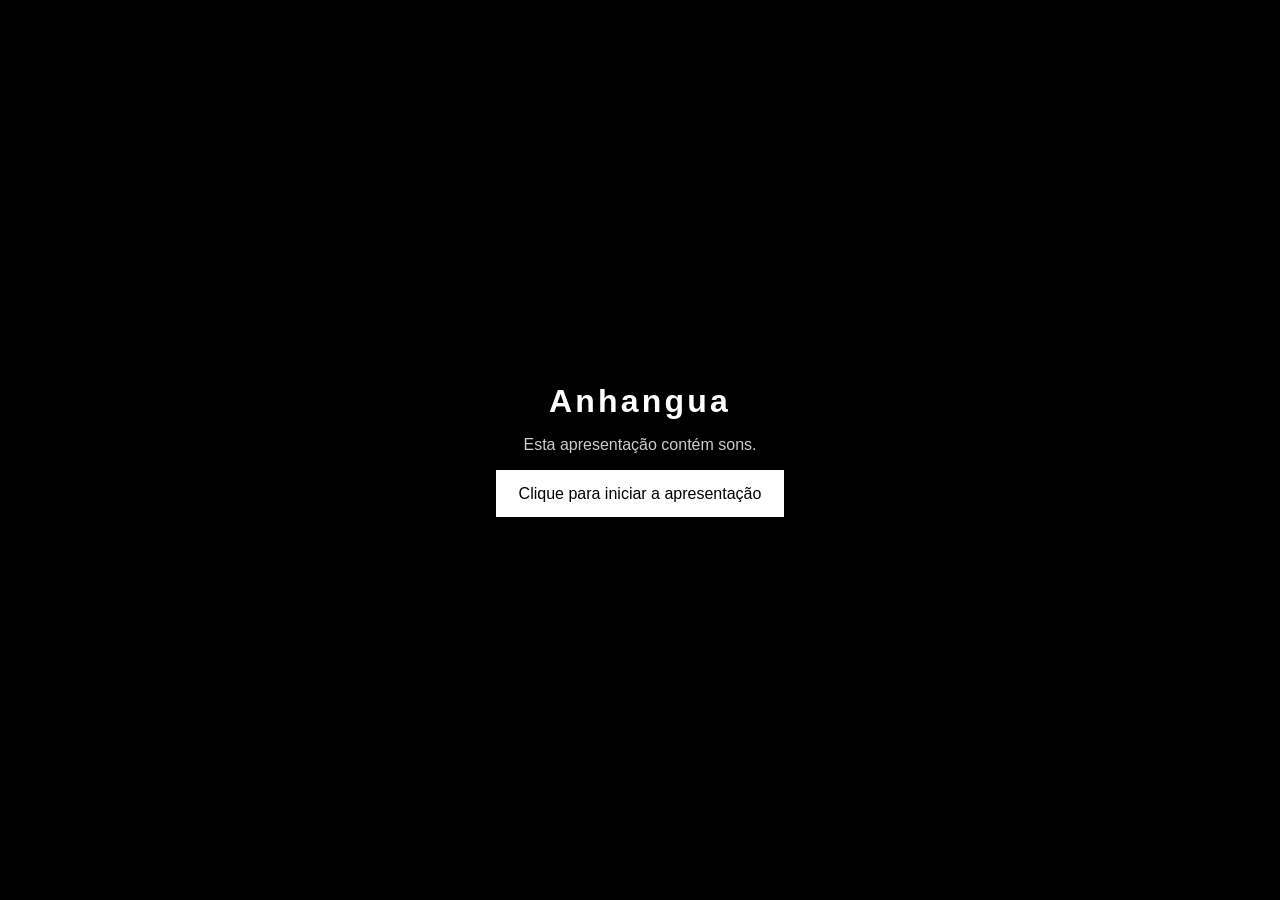
==== index.html @ 5ced8baa "altera o formato das imagens" ====
<!doctype html>
<html lang="pt-br">
    <head>
        <meta charset="UTF-8" />
        <meta name="viewport" content="width=device-width, initial-scale=1.0" />
        <title>Anhangua</title>
        <link rel="stylesheet" href="https://fonts.googleapis.com/css2?family=Material+Symbols+Outlined:opsz,wght,FILL,GRAD@24,400,0,0&icon_names=menu" />
        <link rel="stylesheet" href="Projeto/style.css" />
    </head>
    <body>
        <div id="overlay-inicio">
            <div class="overlay-conteudo">
                <h1>Anhangua</h1>
                <p>Esta apresentação contém sons.</p>
                <button id="btn-iniciar">Clique para iniciar a apresentação</button>
            </div>
        </div>

        <div class="cena" id="cena1">
            <img src="Projeto/img/Versões finais/Cena 1/cena1_incompleta.png" alt="">
            <!-- items -->
            <img src="Projeto/img/Versões finais/Cena 1/bolsa.png" alt="">
            <img src="Projeto/img/Versões finais/Cena 1/gasolina.png" alt="">
            <img src="Projeto/img/Versões finais/Cena 1/mapa.png" alt="">
            <img src="Projeto/img/Versões finais/Cena 1/cena1_completa.png" alt="">
        </div>

        <div class="cena unlocked" id="cena2">
            <img src="Projeto/img/Versões finais/Cena 2/cena2_sem_bixo.png" alt="">
            <img src="Projeto/img/Versões finais/Cena 2/cena2_sem_bixo.png" alt="">
        </div>

        <div class="cena unlocked" id="cena3">
            <img scr="Projeto/img/Versões finais/Cena 3/cena3_sem_bixo.png" alt="">
            <img scr="Projeto/img/Versões finais/Cena 3/cena3_com_bixo.png" alt="">
        </div>

        <button id="botao-menu">
            <span class="material-symbols-outlined">
                    menu
            </span>
        </button>
        <button id="botao-prototipos" class="buttonLocked">ver protótipos</button>

        <script src="Projeto/script.js"></script>
    </body>
</html>
---- Projeto/style.css ----
* {
    margin: 0;
    padding: 0;
    box-sizing: border-box;
}

body {
    display: flex;
    flex-direction: column;
    justify-content: center;
    align-items: center;
    background-color: black;
    padding: 3rem 1rem;
}

img {
    display: block;
}

img.comic {
    margin: auto;
    max-width: 690px;
    width: 100%;
    height: auto;
}

.ocultDay,
.unlocked,
.buttonLocked,
.chocalho {
    display: none;
}

.cena {
    position: relative;
    width: fit-content;
    max-width: 100%;
    aspect-ratio: 685 / 4096;
}

.patrao{
    display: block;
}

.elemento {
    position: absolute;
}

.tropeco {
    width: 33%;
    top: 52%;
    left: 15.5%;
}

.bordaColetavel {
    filter: drop-shadow(0px 0px 10px rgba(255, 255, 255, 0.6))
}

#botao-menu {
    position: fixed;
    width: 40px;
    height: 40px;
    right: 0.5%;
    top: 0.5%;
    background-color: rgba(0, 0, 0, 0.5);
    border: none;
    cursor: pointer;
    color: #fff;
    transition: .2s;
}

#botao-menu:hover,
#botao-prototipos:hover {
    background-color: #fff;
    color: #000;
}

#botao-prototipos {
    position: fixed;
    width: 100px;
    height: 40px;
    right: 0.5%;
    top: 45px;
    background-color: rgba(0, 0, 0, 0.5);
    border: none;
    cursor: pointer;
    color: #fff;
    transition: .2s;
}

#Gas {
    aspect-ratio: 1 / 1;
    width: 40%;
    height: auto;
    left: 57.3%;
    top: 67.65%;
}

#Lanterna {
    aspect-ratio: 1 / 1;
    width: 22.5%;
    height: auto;
    left: 12%;
    top: 68%;
}

#Mapa {
    aspect-ratio: 1 / 1;
    width: 17.5%;
    height: auto;
    left: 28%;
    top: 70.75%;
}

#maquinaAgricola {
    transition: width 1s ease-in-out;
}

#overlay-inicio {
    position: fixed;
    inset: 0;
    z-index: 1000;
    background-color: #000;
    display: flex;
    align-items: center;
    justify-content: center;
    padding: 2rem;
}

#overlay-inicio.oculto {
    display: none;
}

.overlay-conteudo {
    text-align: center;
    color: #fff;
    font-family: sans-serif;
    max-width: 420px;
    display: flex;
    flex-direction: column;
    gap: 1rem;
    align-items: center;
}

.overlay-conteudo h1 {
    font-size: 2rem;
    letter-spacing: 0.1em;
}

.overlay-conteudo p {
    opacity: 0.8;
}

#btn-iniciar {
    padding: 0.9rem 1.4rem;
    font-size: 1rem;
    background: #fff;
    color: #000;
    border: none;
    cursor: pointer;
    transition: 0.2s;
}

#btn-iniciar:hover {
    opacity: 0.85;
}

body.travado-inicio {
    overflow: hidden;
}
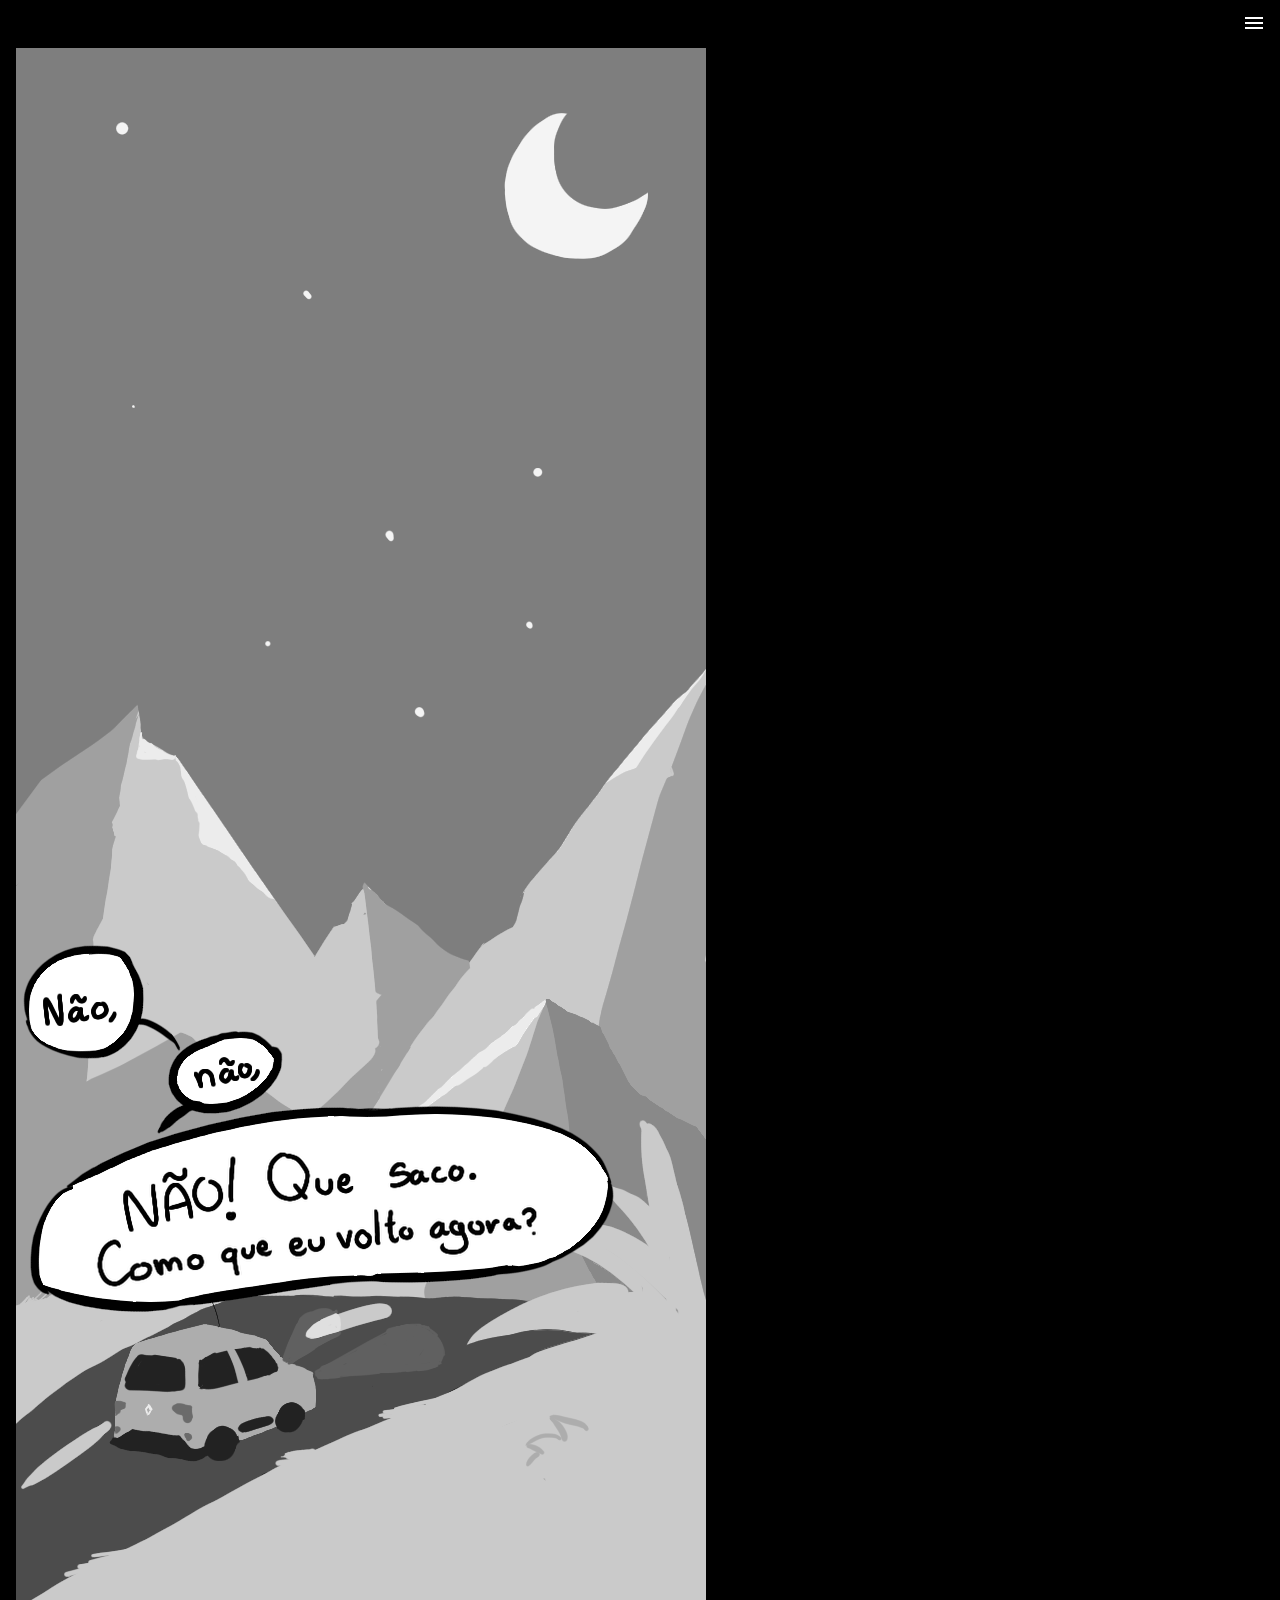
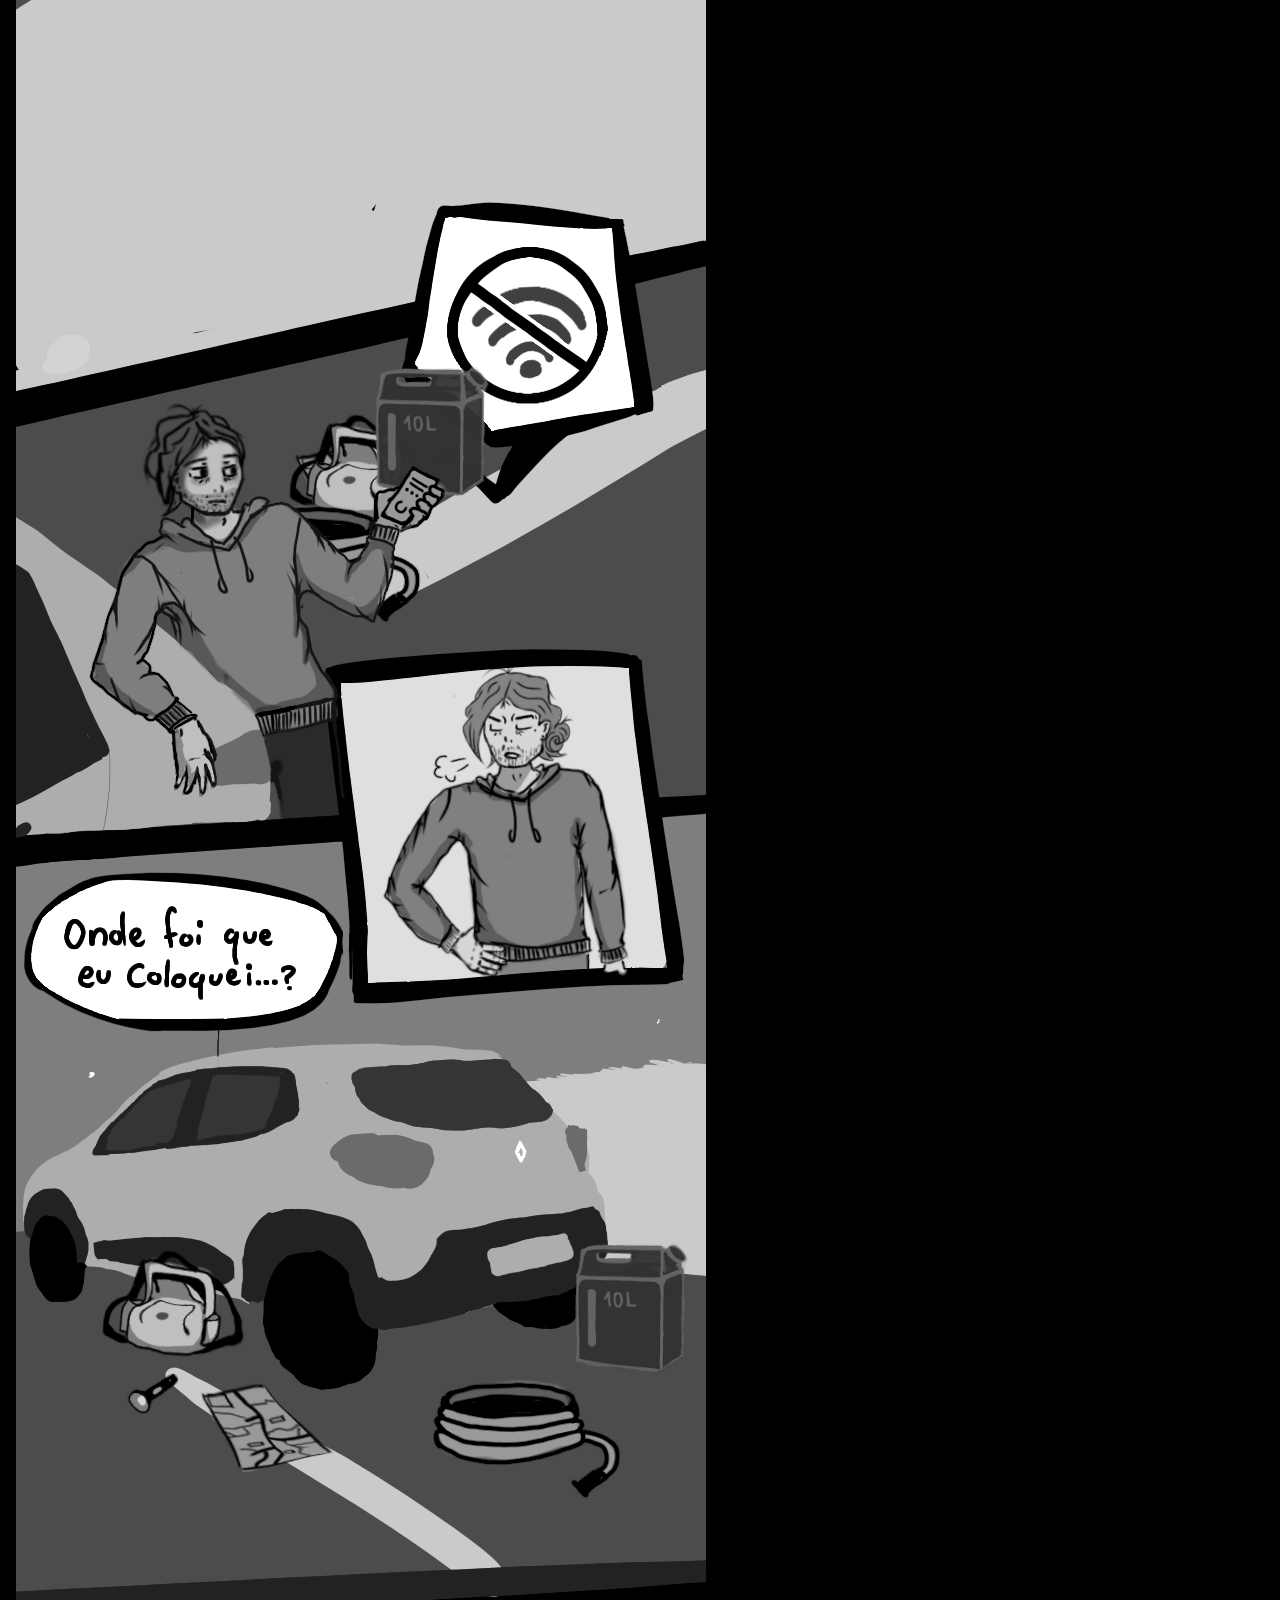
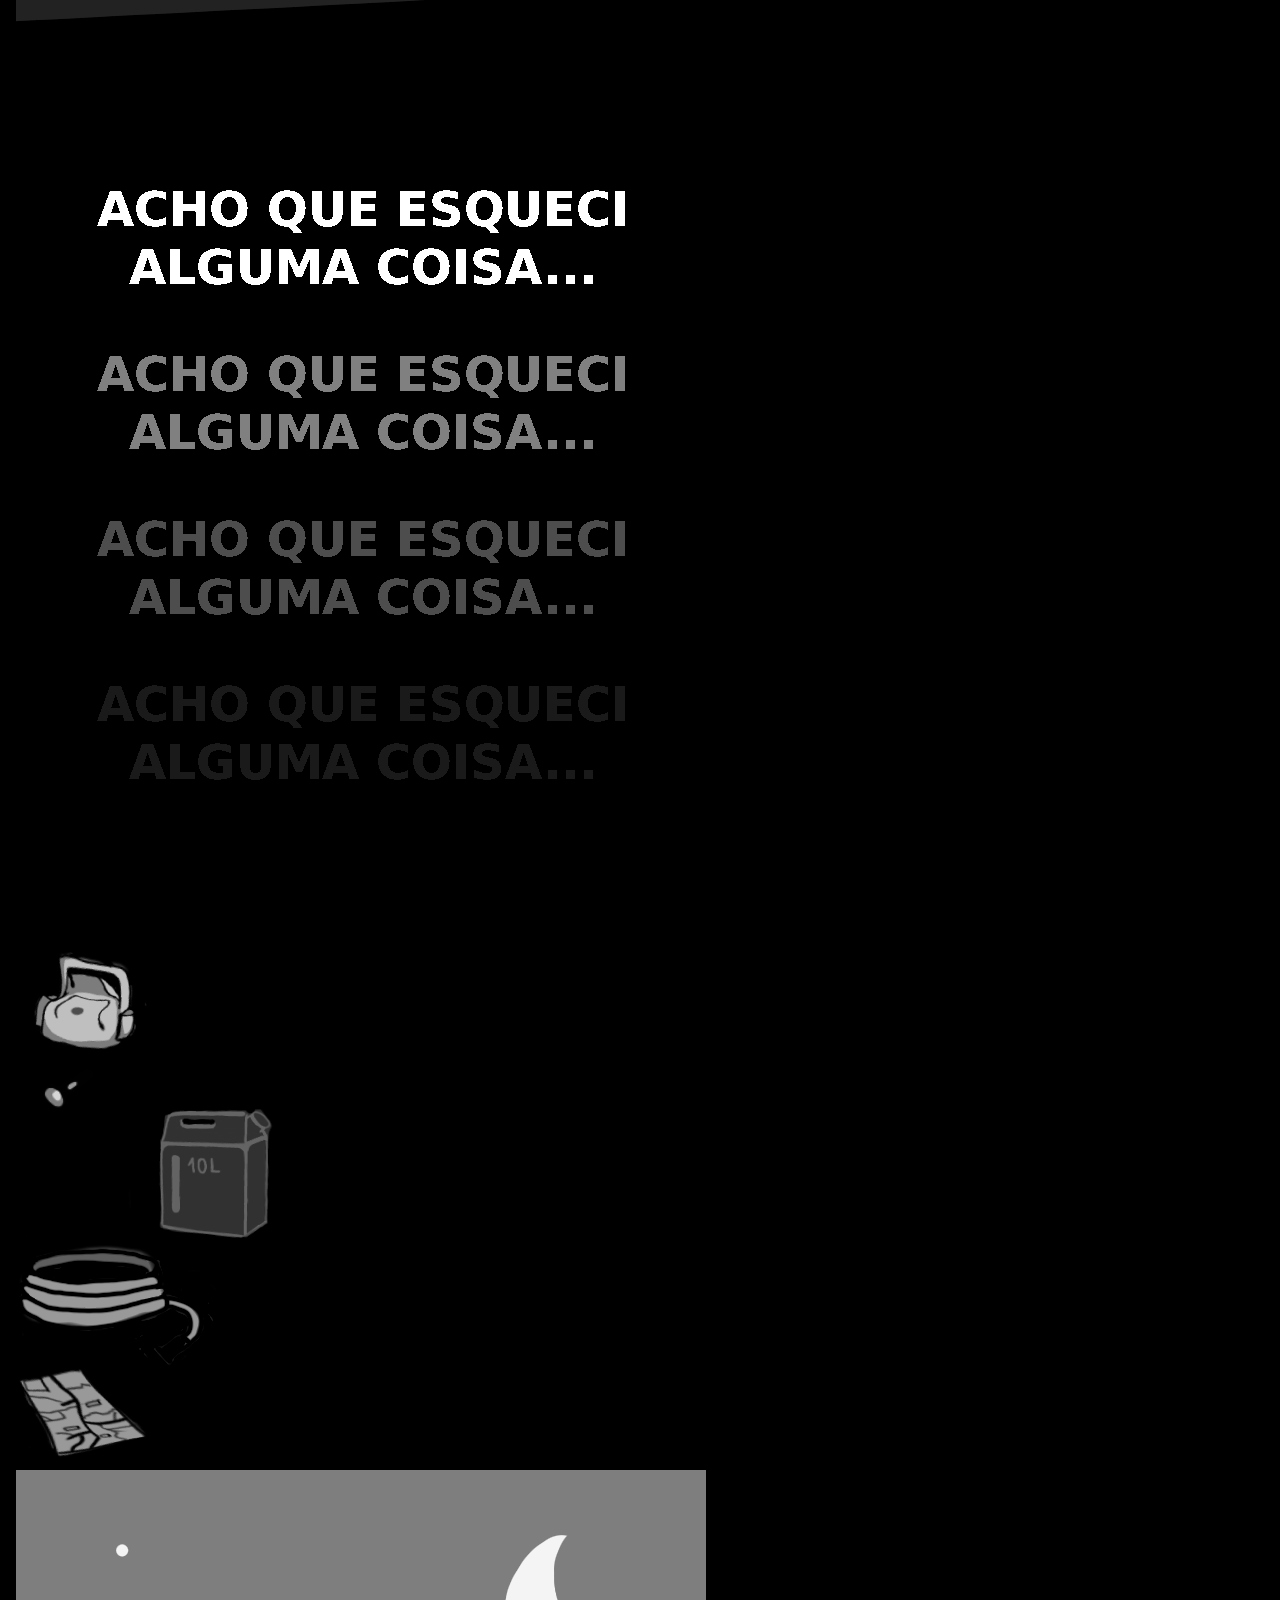
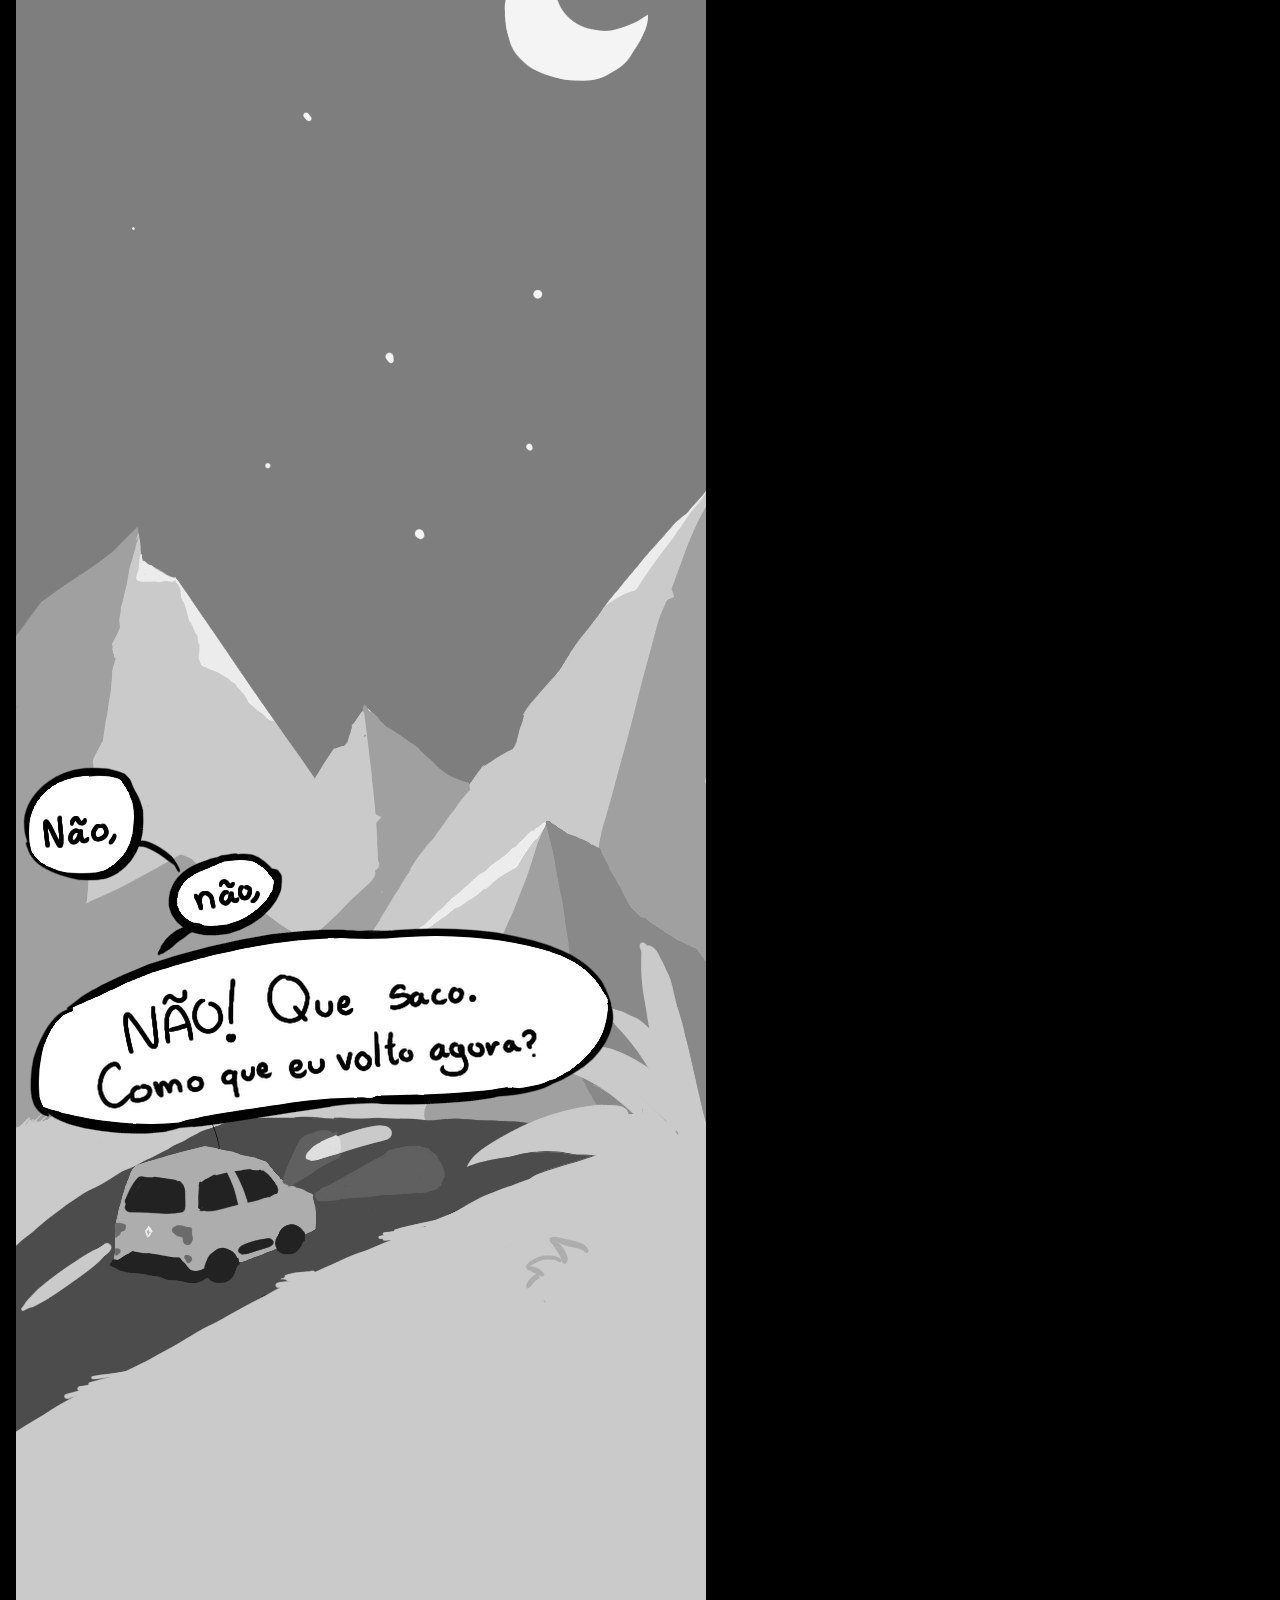
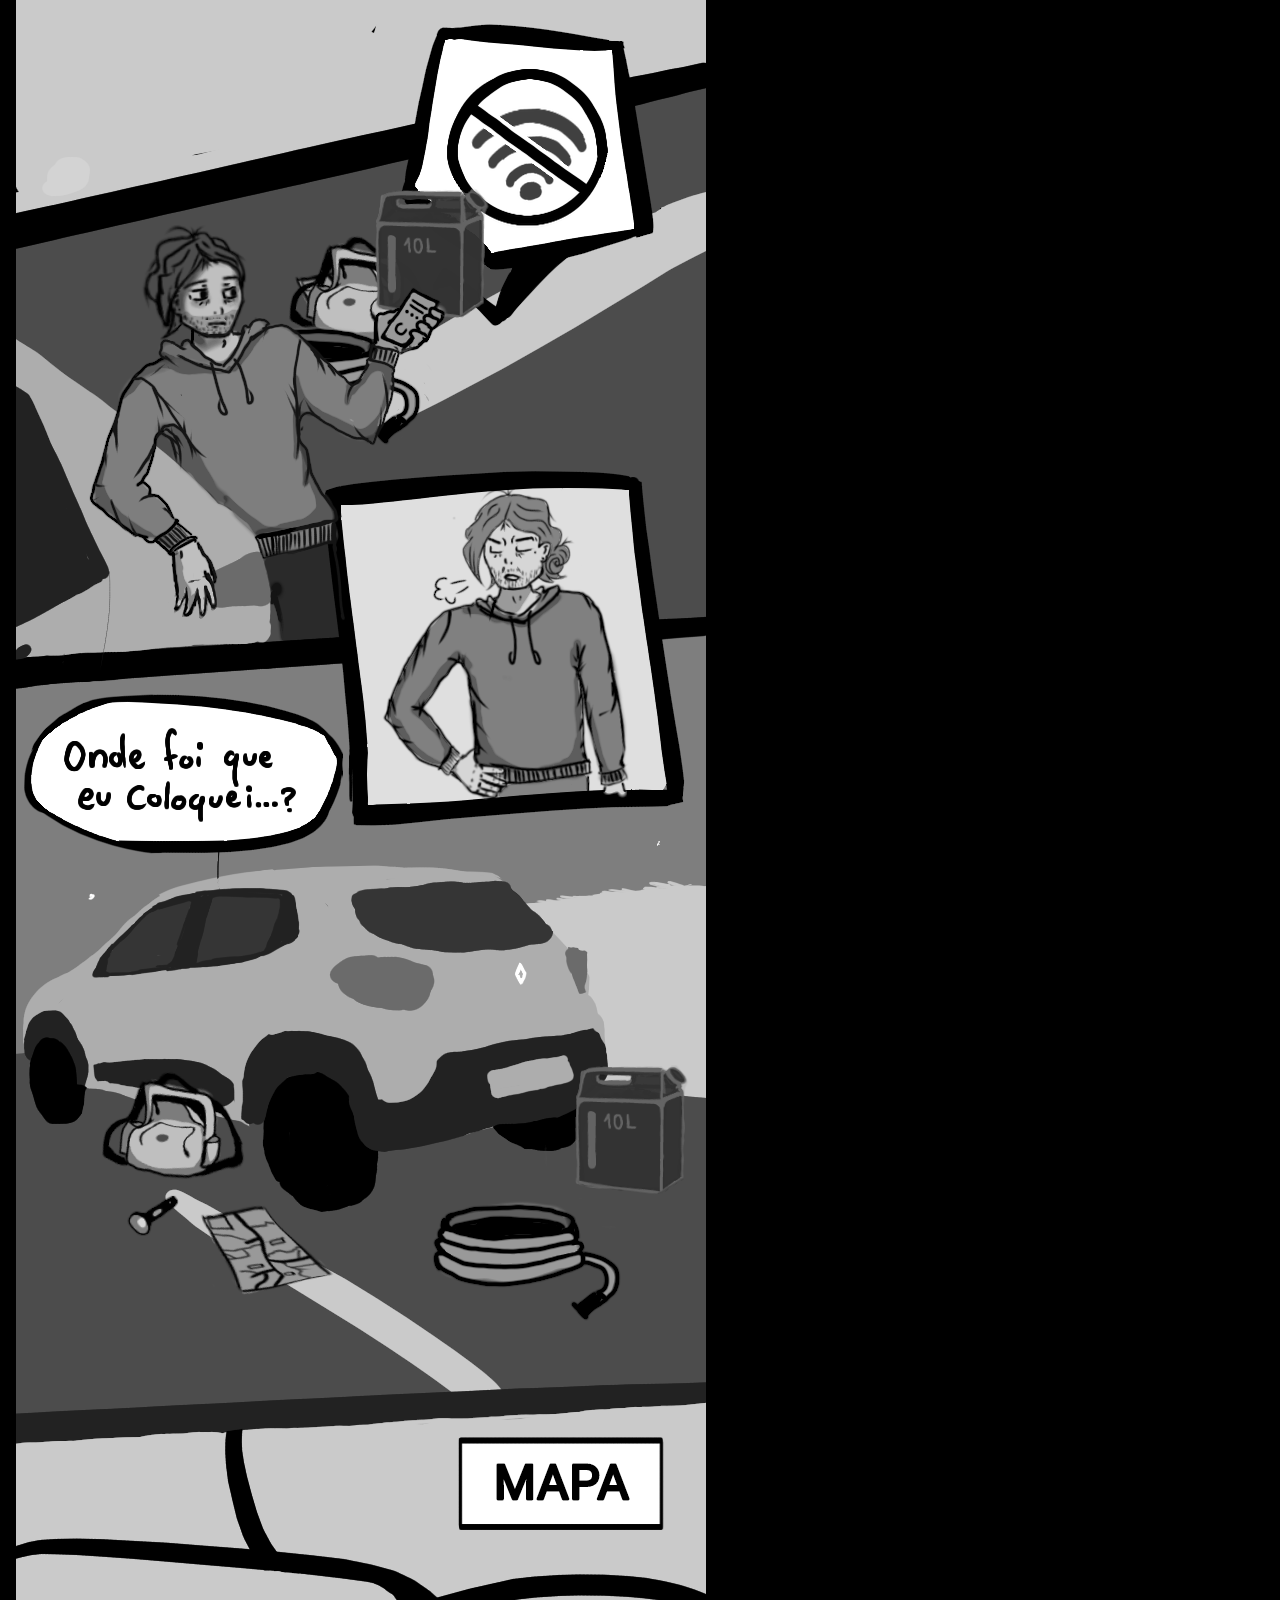
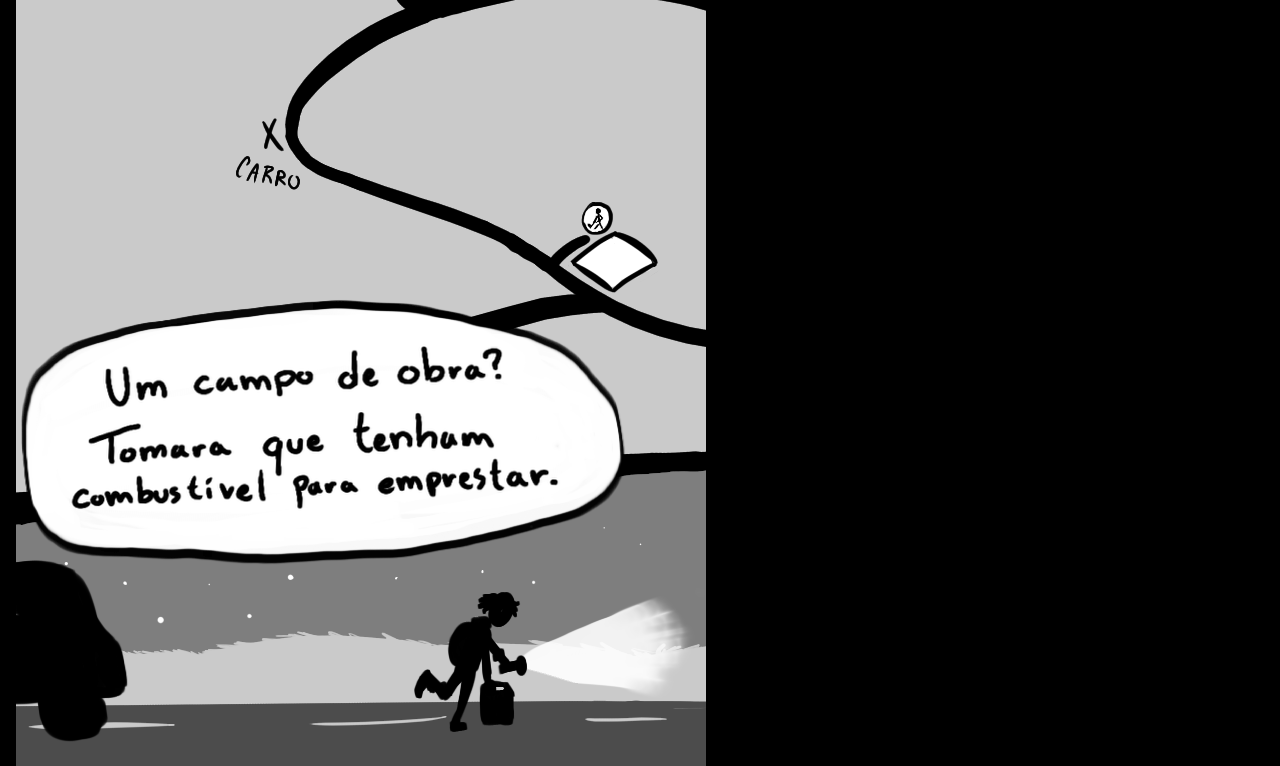
==== commit 3039a933: "esqueci de commitar isso aqui kkkk" ====
--- a/index.html
+++ b/index.html
@@ -17,22 +17,22 @@
         </div>
 
         <div class="cena" id="cena1">
-            <img src="Projeto/img/Versões finais/Cena 1/cena1_incompleta.png" alt="">
+            <img src="Projeto/img/Cena1/cena1_incompleta.png" alt="">
             <!-- items -->
-            <img src="Projeto/img/Versões finais/Cena 1/bolsa.png" alt="">
-            <img src="Projeto/img/Versões finais/Cena 1/gasolina.png" alt="">
-            <img src="Projeto/img/Versões finais/Cena 1/mapa.png" alt="">
-            <img src="Projeto/img/Versões finais/Cena 1/cena1_completa.png" alt="">
+            <img src="Projeto/img/Cena1/bolsa.png" alt="">
+            <img src="Projeto/img/Cena1/gasolina.png" alt="">
+            <img src="Projeto/img/Cena1/mapa.png" alt="">
+            <img src="Projeto/img/Cena1/cena1_completa.png" alt="">
         </div>
 
         <div class="cena unlocked" id="cena2">
-            <img src="Projeto/img/Versões finais/Cena 2/cena2_sem_bixo.png" alt="">
-            <img src="Projeto/img/Versões finais/Cena 2/cena2_sem_bixo.png" alt="">
+            <img src="Projeto/img/Cena2/cena2_sem_bixo.png" alt="">
+            <img src="Projeto/img/Cena2/cena2_sem_bixo.png" alt="">
         </div>
 
         <div class="cena unlocked" id="cena3">
-            <img scr="Projeto/img/Versões finais/Cena 3/cena3_sem_bixo.png" alt="">
-            <img scr="Projeto/img/Versões finais/Cena 3/cena3_com_bixo.png" alt="">
+            <img scr="Projeto/img/Cena3/temp_cena3_sem_sangue.png" alt="">
+            <img scr="Projeto/img/Cena3/temp_cena3_com_sangue.png" alt="">
         </div>
 
         <button id="botao-menu">
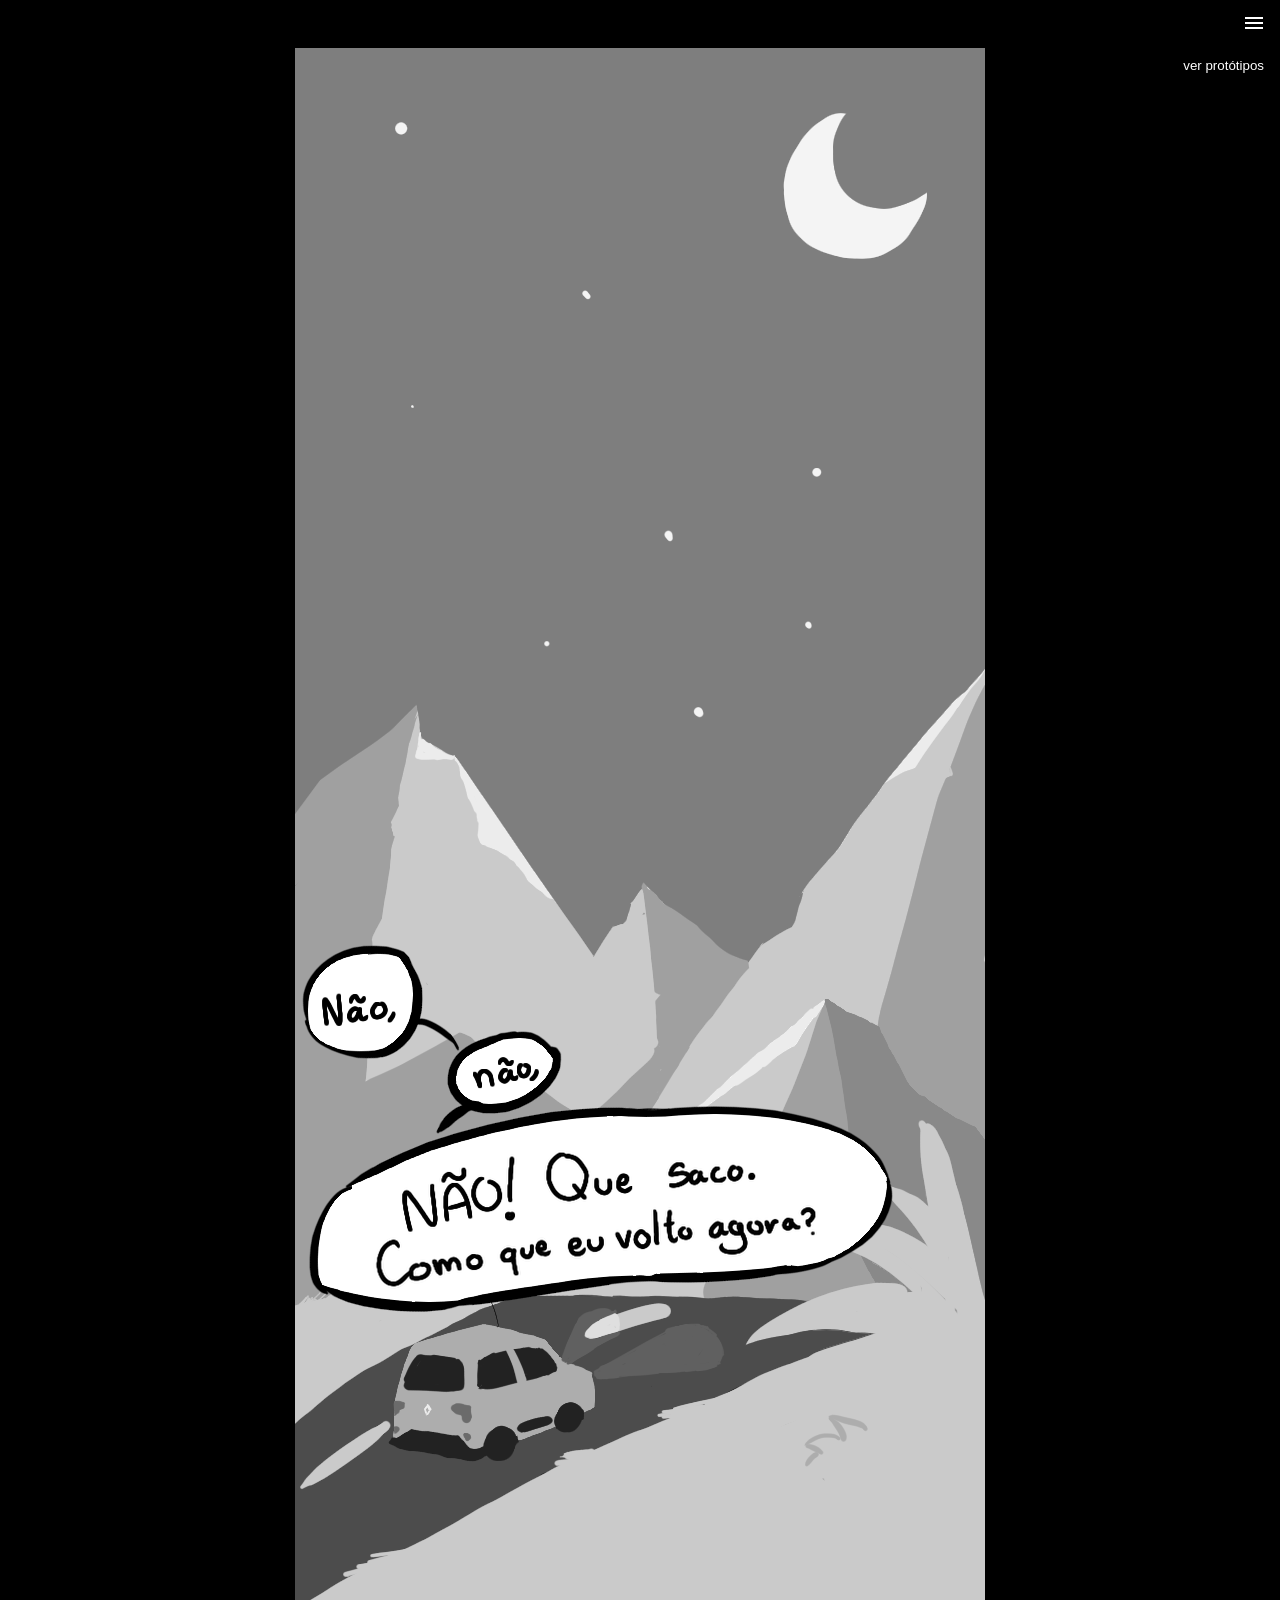
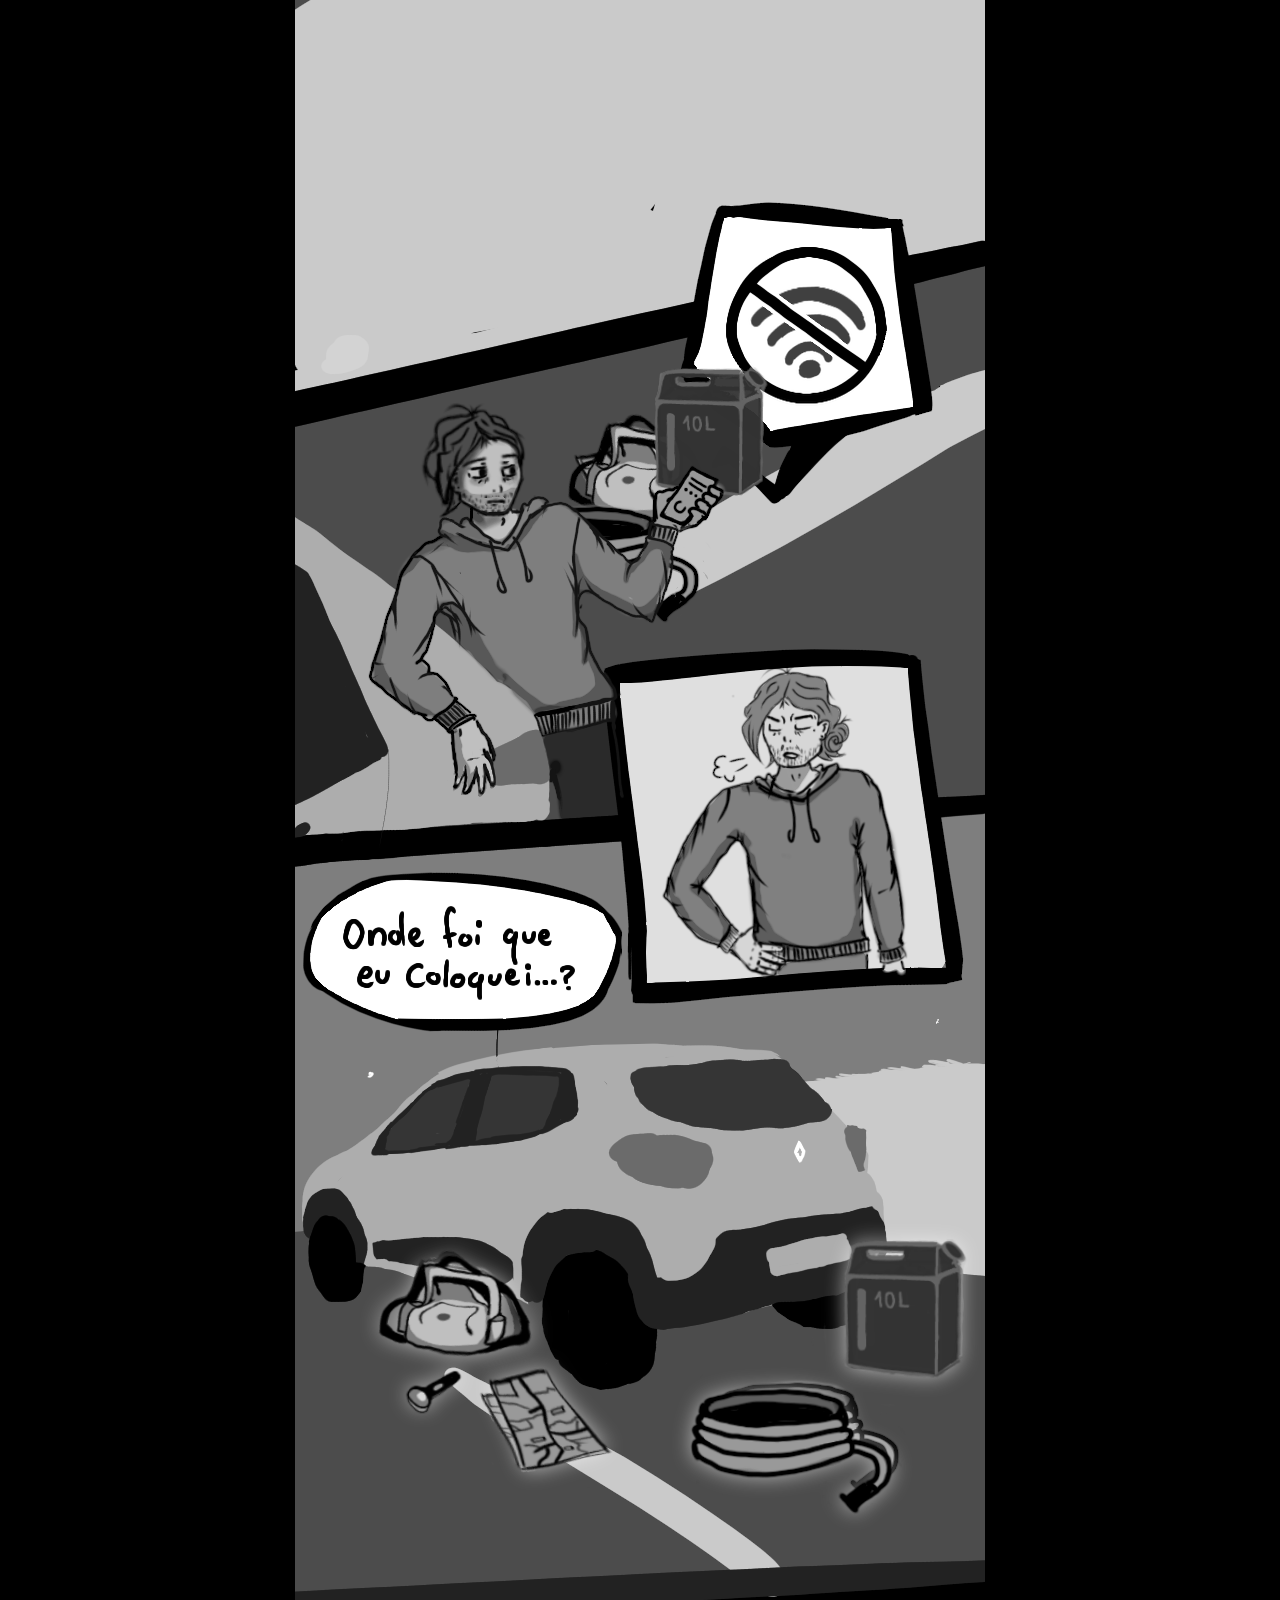
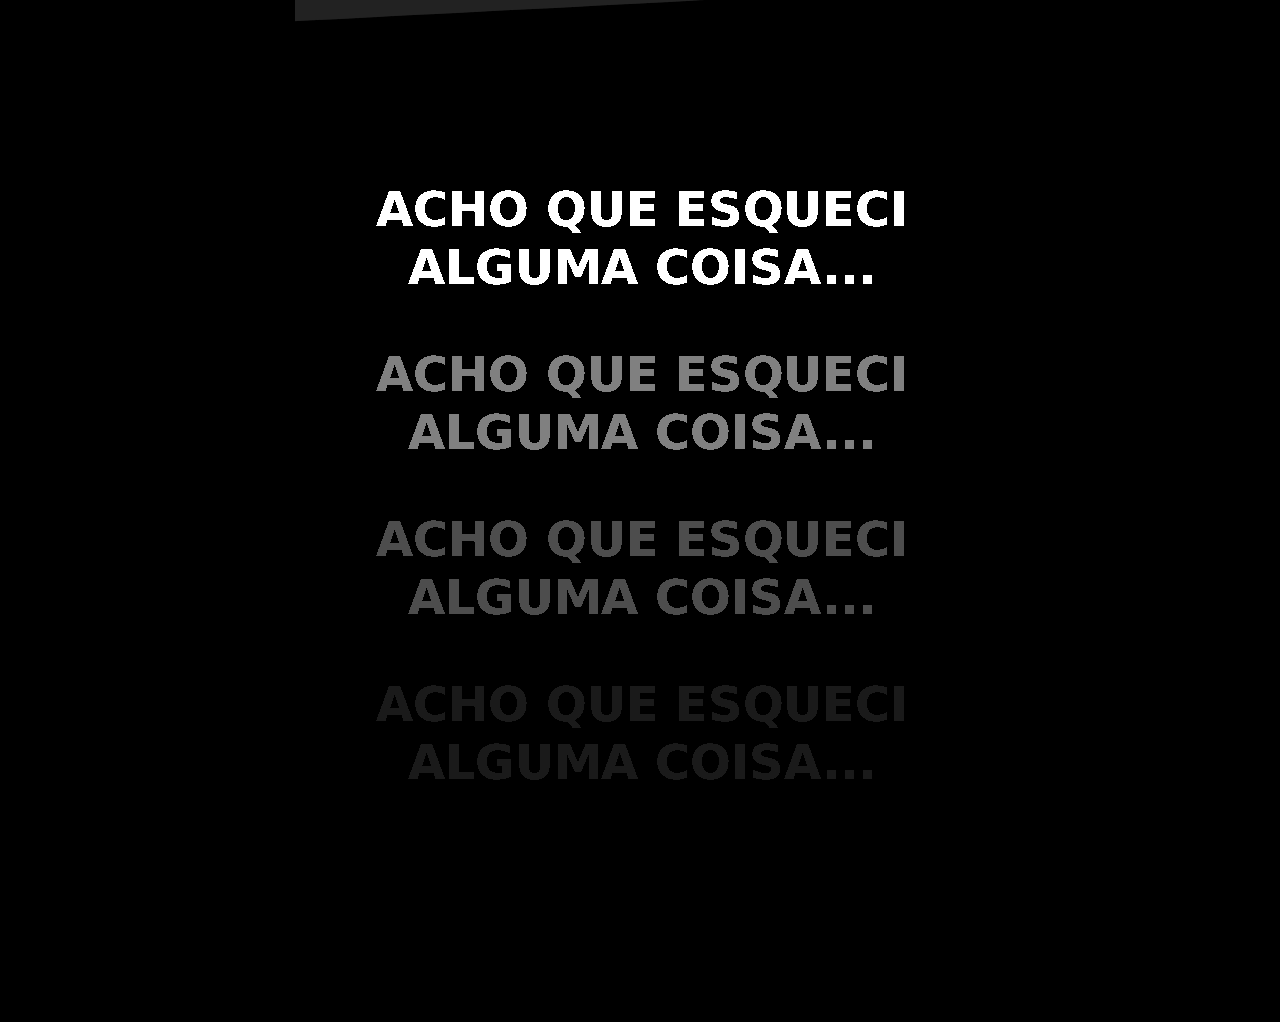
==== commit a648637a: "ajustesGerais *Ajustes para fazer com que o código funcione após a padronização do Emanuel  *Comentá" ====
--- a/index.html
+++ b/index.html
@@ -17,22 +17,22 @@
         </div>
 
         <div class="cena" id="cena1">
-            <img src="Projeto/img/Cena1/cena1_incompleta.png" alt="">
+            <img class="fundo bloqueado" src="Projeto/img/Cena1/cena1_incompleta.png" alt="">
             <!-- items -->
-            <img src="Projeto/img/Cena1/bolsa.png" alt="">
-            <img src="Projeto/img/Cena1/gasolina.png" alt="">
-            <img src="Projeto/img/Cena1/mapa.png" alt="">
-            <img src="Projeto/img/Cena1/cena1_completa.png" alt="">
+            <img class="elemento coletavel" src="Projeto/img/Cena1/bolsa.png" id="Lanterna"  alt="">
+            <img class="elemento coletavel" src="Projeto/img/Cena1/gasolina.png" id="Gas" alt="">
+            <img class="elemento coletavel" src="Projeto/img/Cena1/mapa.png" id="Mapa" alt="">
+            <img class="fundo desbloqueado" src="Projeto/img/Cena1/cena1_completa.png" alt="">
         </div>
 
-        <div class="cena unlocked" id="cena2">
-            <img src="Projeto/img/Cena2/cena2_sem_bixo.png" alt="">
-            <img src="Projeto/img/Cena2/cena2_sem_bixo.png" alt="">
+        <div class="cena" id="cena2">
+            <img class="fundo padrao" src="Projeto/img/Cena2/cena2_sem_bixo.png" alt="">
+            <img class="fundo terror" src="Projeto/img/Cena2/cena2_com_bixo.png" alt="">
         </div>
 
-        <div class="cena unlocked" id="cena3">
-            <img scr="Projeto/img/Cena3/temp_cena3_sem_sangue.png" alt="">
-            <img scr="Projeto/img/Cena3/temp_cena3_com_sangue.png" alt="">
+        <div class="cena" id="cena3">
+            <img class="fundo padrao" src="Projeto/img/Cena3/temp_cena3_sem_sangue.png" alt="">
+            <img class="fundo terror" src="Projeto/img/Cena3/temp_cena3_com_sangue.png" alt="">
         </div>
 
         <button id="botao-menu">
--- a/Projeto/style.css
+++ b/Projeto/style.css
@@ -13,24 +13,6 @@
     padding: 3rem 1rem;
 }
 
-img {
-    display: block;
-}
-
-img.comic {
-    margin: auto;
-    max-width: 690px;
-    width: 100%;
-    height: auto;
-}
-
-.ocultDay,
-.unlocked,
-.buttonLocked,
-.chocalho {
-    display: none;
-}
-
 .cena {
     position: relative;
     width: fit-content;
@@ -38,18 +20,25 @@
     aspect-ratio: 685 / 4096;
 }
 
-.patrao{
+img {
     display: block;
+}
+
+img.fundo {
+    margin: auto;
+    max-width: 690px;
+    width: 100%;
+    height: auto;
 }
 
 .elemento {
     position: absolute;
 }
 
-.tropeco {
-    width: 33%;
-    top: 52%;
-    left: 15.5%;
+.terror,
+.padrao,
+.desbloqueado {
+    display: none;
 }
 
 .bordaColetavel {
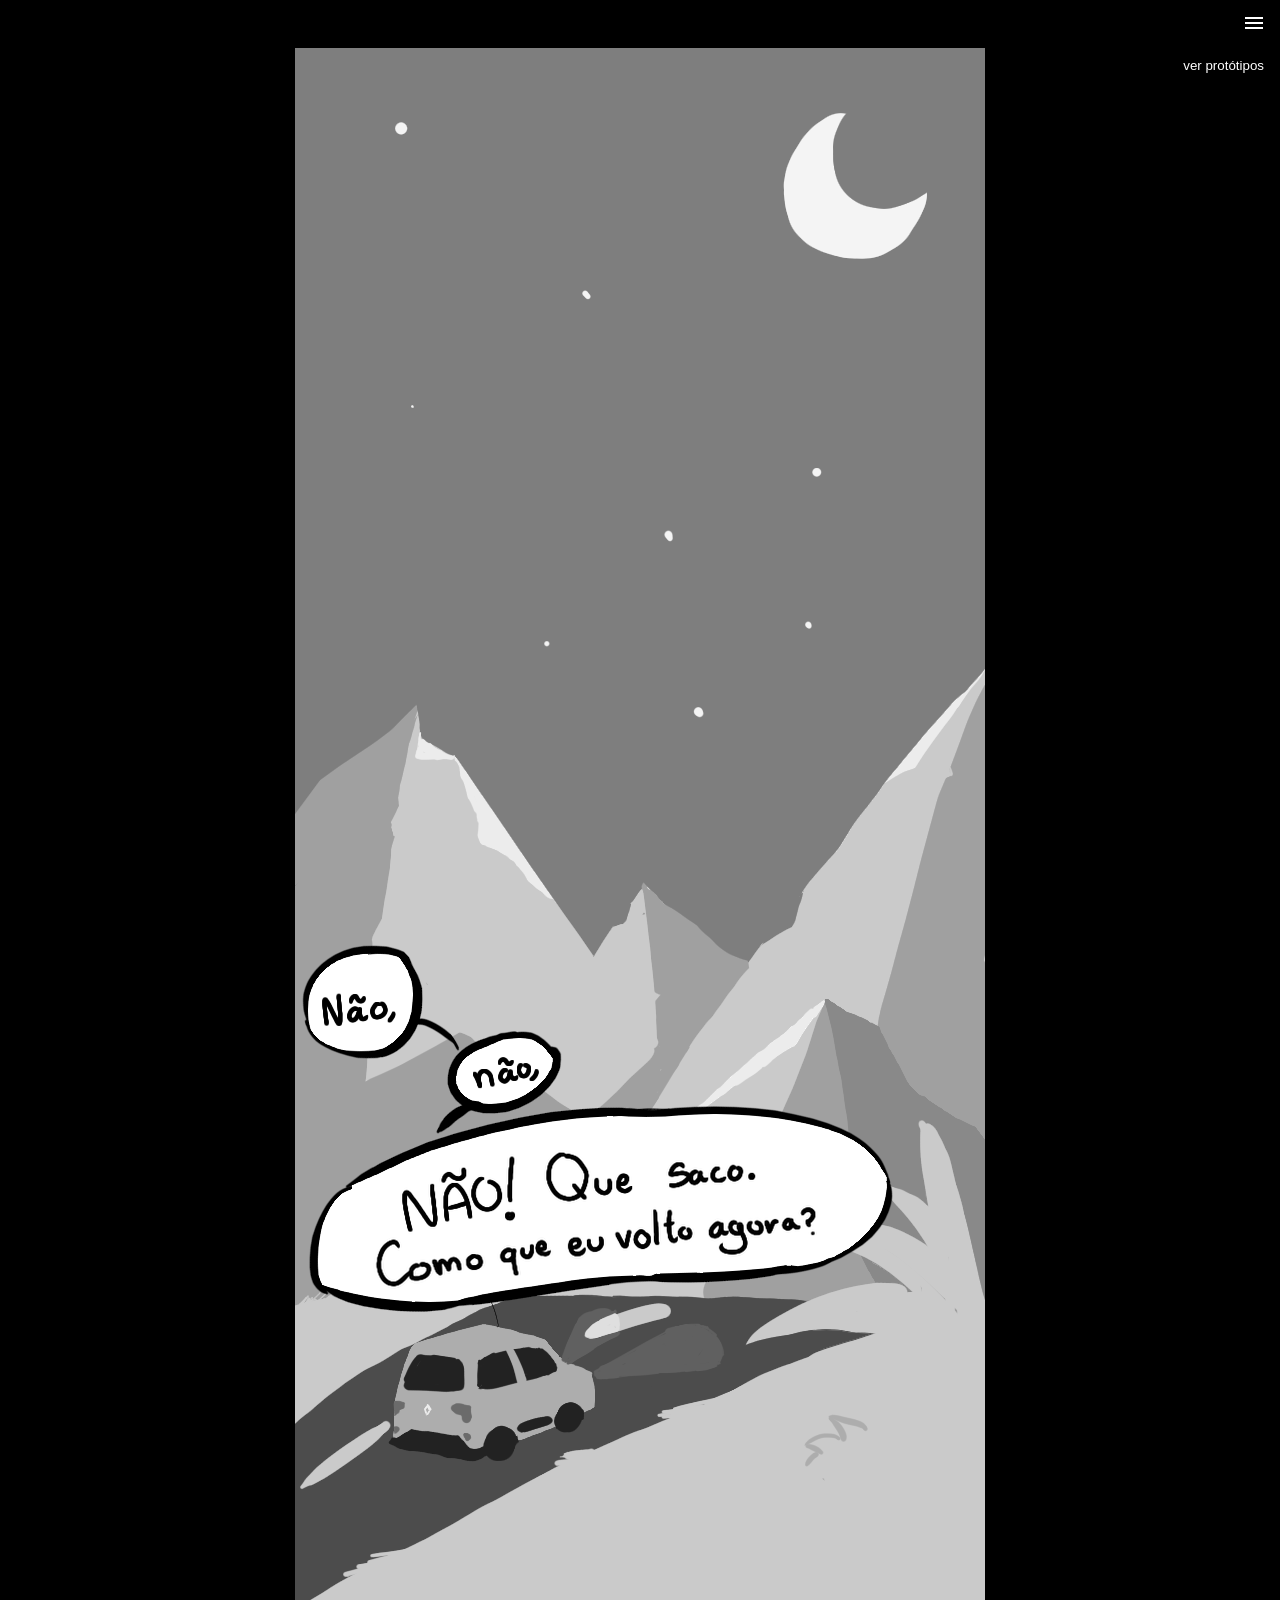
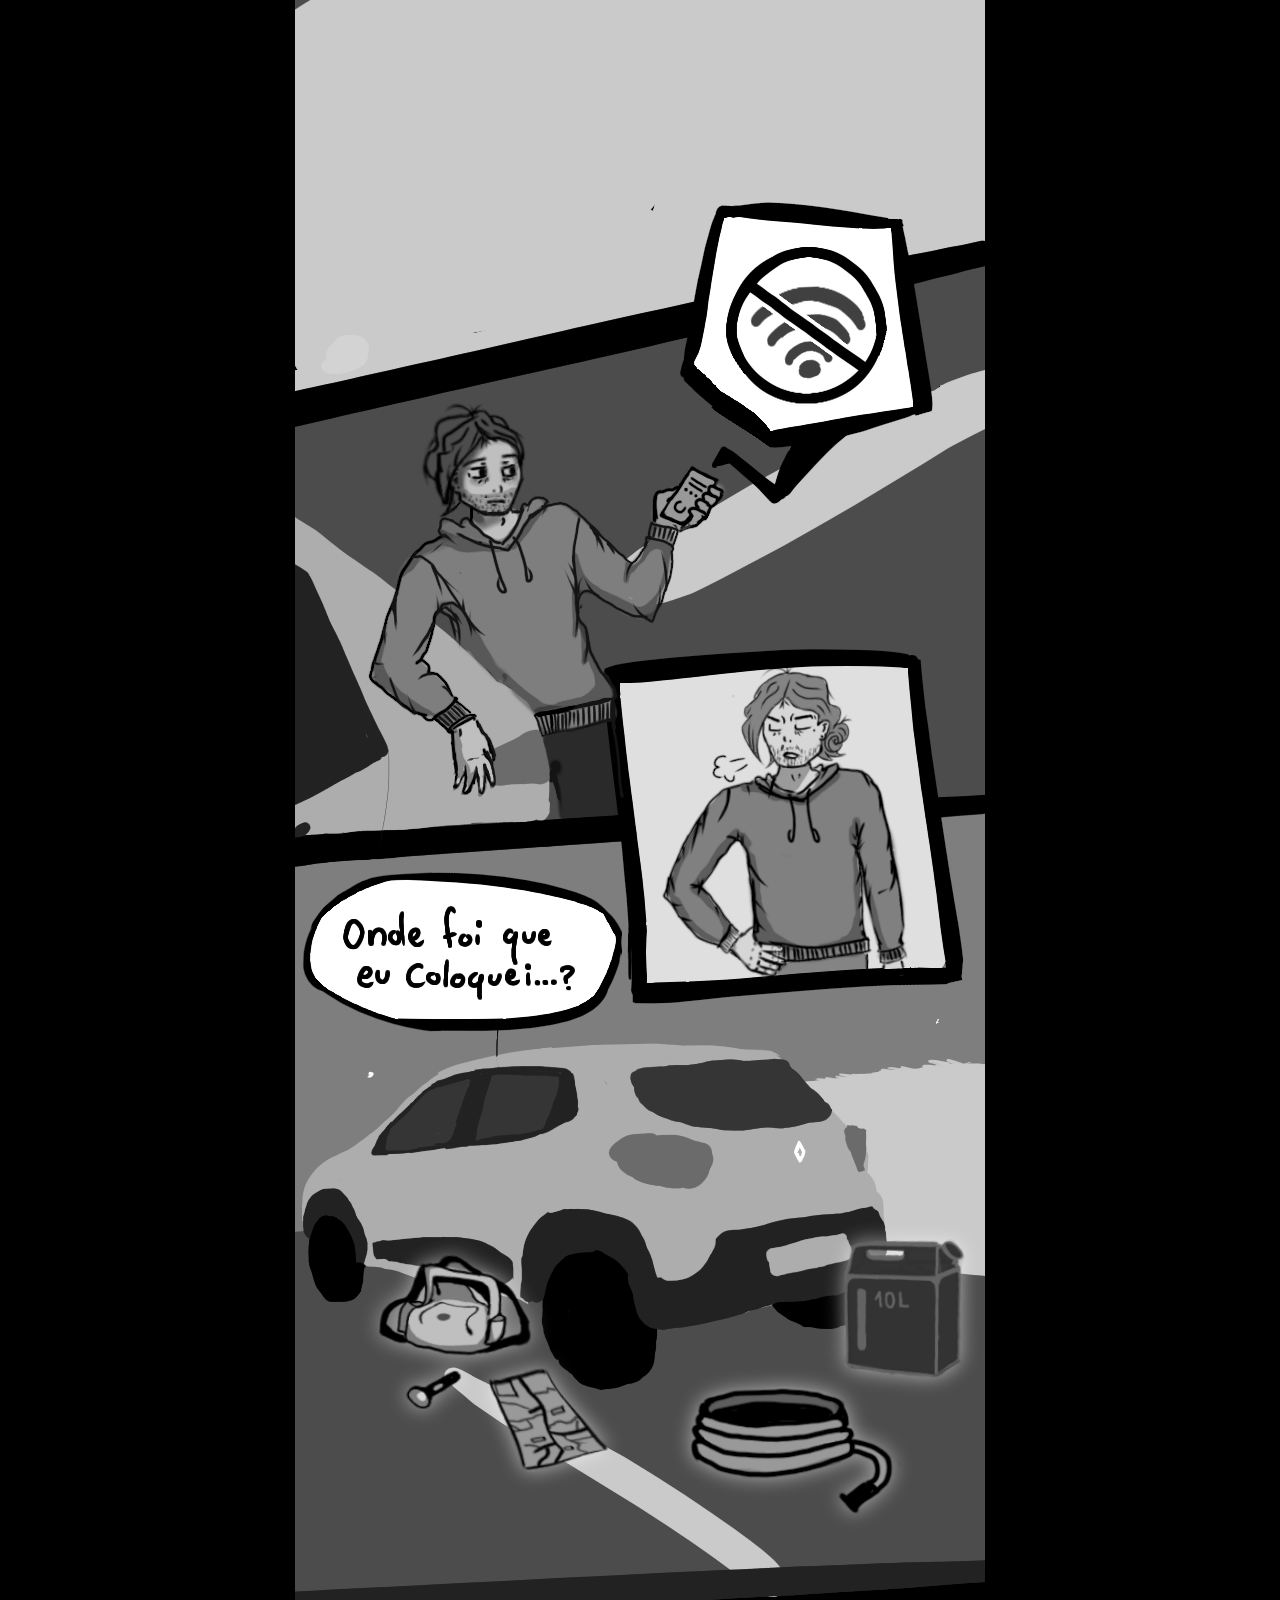
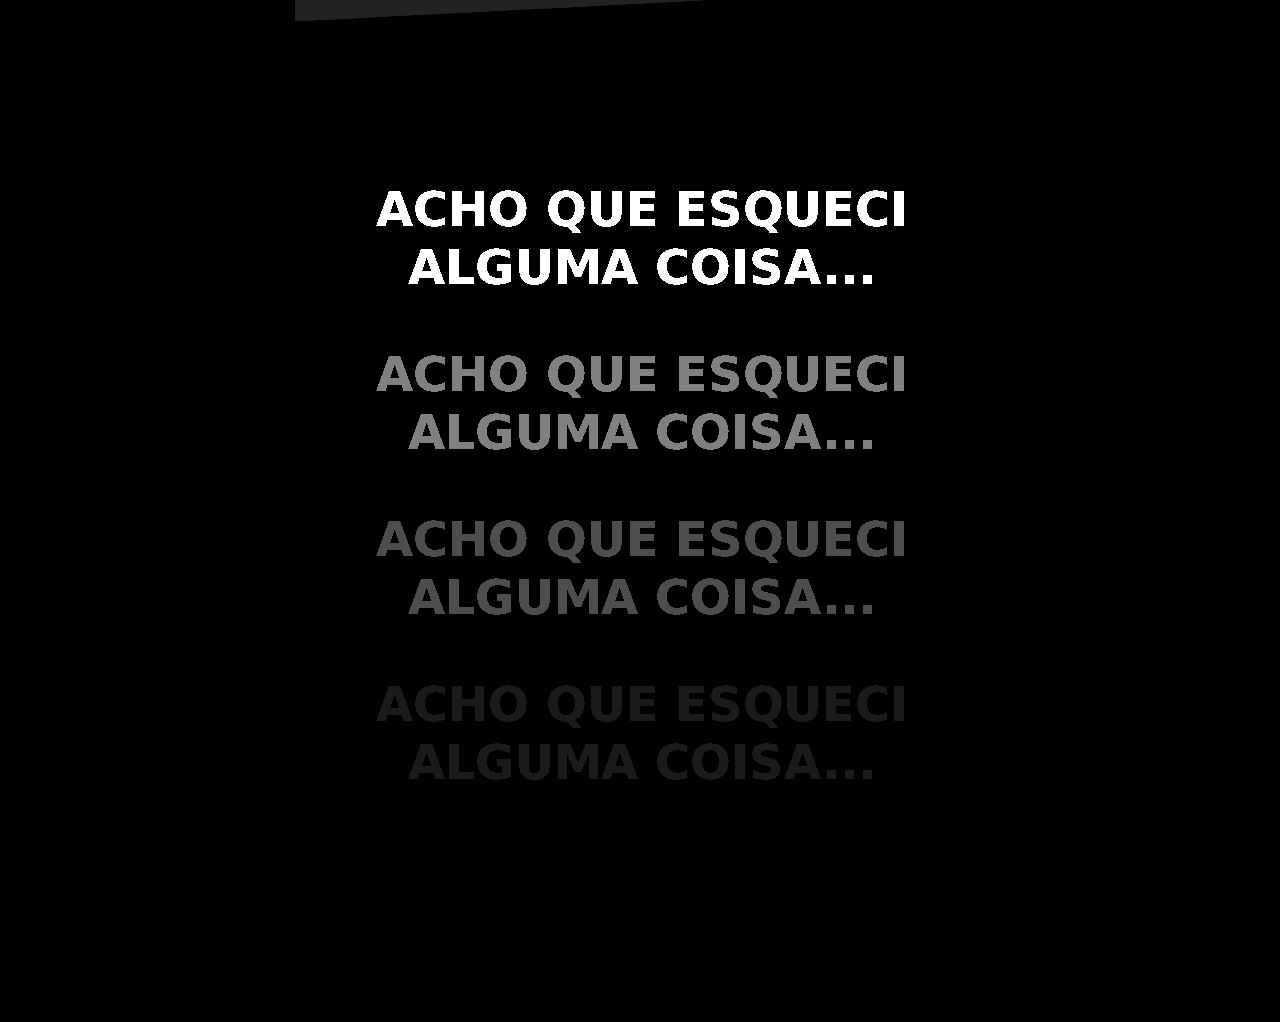
==== commit a4824ae6: "adiciona quadros animados" ====
--- a/index.html
+++ b/index.html
@@ -32,6 +32,9 @@
 
         <div class="cena" id="cena3">
             <img class="fundo padrao" src="Projeto/img/Cena3/temp_cena3_sem_sangue.png" alt="">
+            <img class="padrao" src="Projeto/img/Cena3/tropeco.png" alt="" id="tropeco">
+            <img class="padrao" src="Projeto/img/Cena3/chocalha.png" alt="" id="chocalha">
+            <img class="padrao" src="Projeto/img/Cena3/batida.png" alt="" id="batida">
             <img class="fundo terror" src="Projeto/img/Cena3/temp_cena3_com_sangue.png" alt="">
         </div>
 
--- a/Projeto/style.css
+++ b/Projeto/style.css
@@ -79,30 +79,97 @@
 
 #Gas {
     aspect-ratio: 1 / 1;
+    height: auto;
     width: 40%;
-    height: auto;
     left: 57.3%;
     top: 67.65%;
 }
 
 #Lanterna {
     aspect-ratio: 1 / 1;
+    height: auto;
     width: 22.5%;
-    height: auto;
     left: 12%;
     top: 68%;
 }
 
 #Mapa {
     aspect-ratio: 1 / 1;
+    height: auto;
     width: 17.5%;
-    height: auto;
     left: 28%;
     top: 70.75%;
 }
 
-#maquinaAgricola {
-    transition: width 1s ease-in-out;
+#tropeco {
+    position: absolute;
+    aspect-ratio: 1 / 1;
+    height: auto;
+    left: 17.5%;
+    top: 53.5%;
+    transform-origin: bottom center;
+    transform: rotate(1deg);
+    z-index: 2;
+}
+
+@keyframes tropeco {
+    0% {
+        transform: rotate(-4deg);
+    }
+    30% {
+        transform: rotate(1deg);
+    }
+    60% {
+        transform: rotate(-4deg);
+    }
+    100%{
+        transform: rotate(1deg);
+    }
+}
+
+#chocalha {
+    position: absolute;
+    aspect-ratio: 1 / 1.2;
+    height: auto;
+    left: 56.5%;
+    top: 54.0%;
+    transform: rotate(0deg);
+    z-index: 3;
+}
+
+@keyframes chocalhar {
+    0% {
+        transform: rotate(0deg);
+    }
+    50% {
+        transform: rotate(2deg);
+    }
+    100% {
+        transform: rotate(0deg);
+    }
+}
+
+#batida {
+    position: absolute;
+    aspect-ratio: 2 / 1;
+    height: auto;
+    height: auto;
+    left: 11.5%;
+    top: 60.7%;
+    transform: scale(1);
+    z-index: 1;
+}
+
+@keyframes batida {
+    0% {
+        transform: scale(1);
+    }
+    50% {
+        transform: scale(1.04);
+    }
+    100% {
+        transform: scale(1);
+    }
 }
 
 #overlay-inicio {
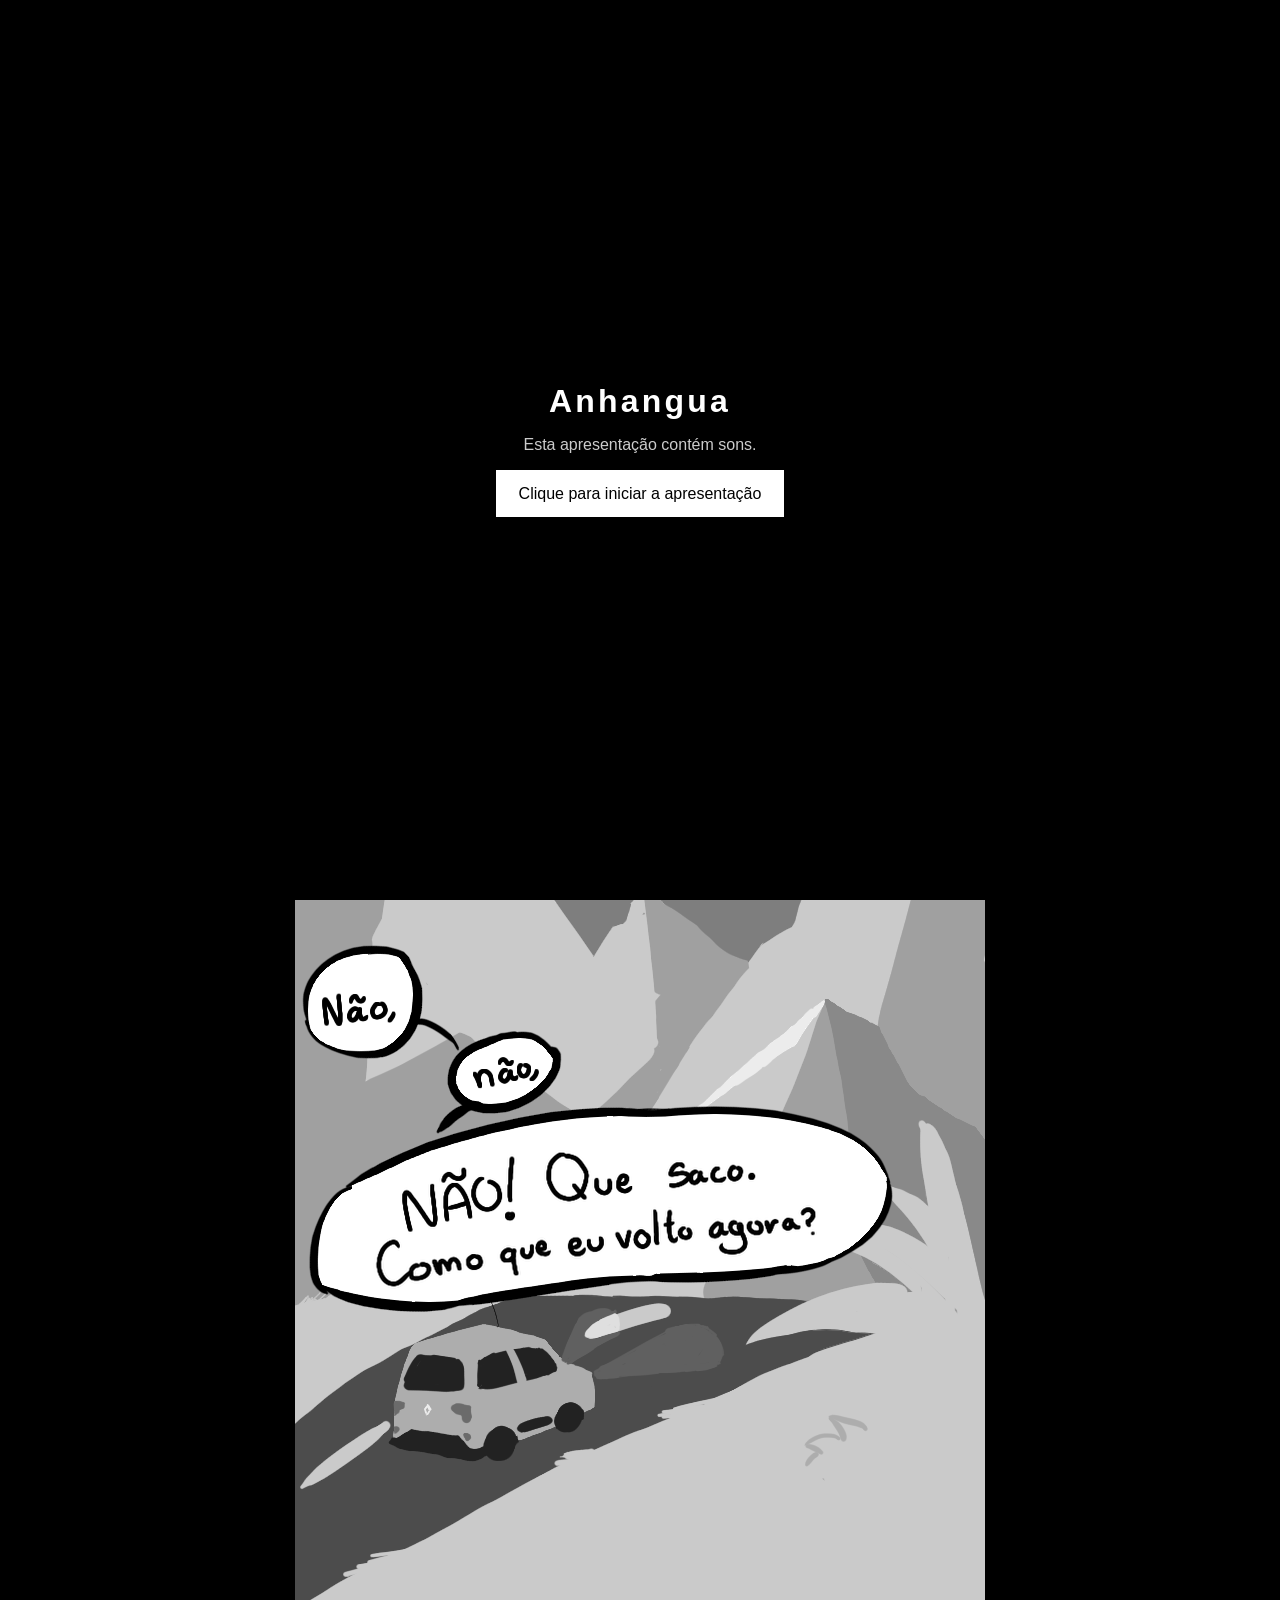
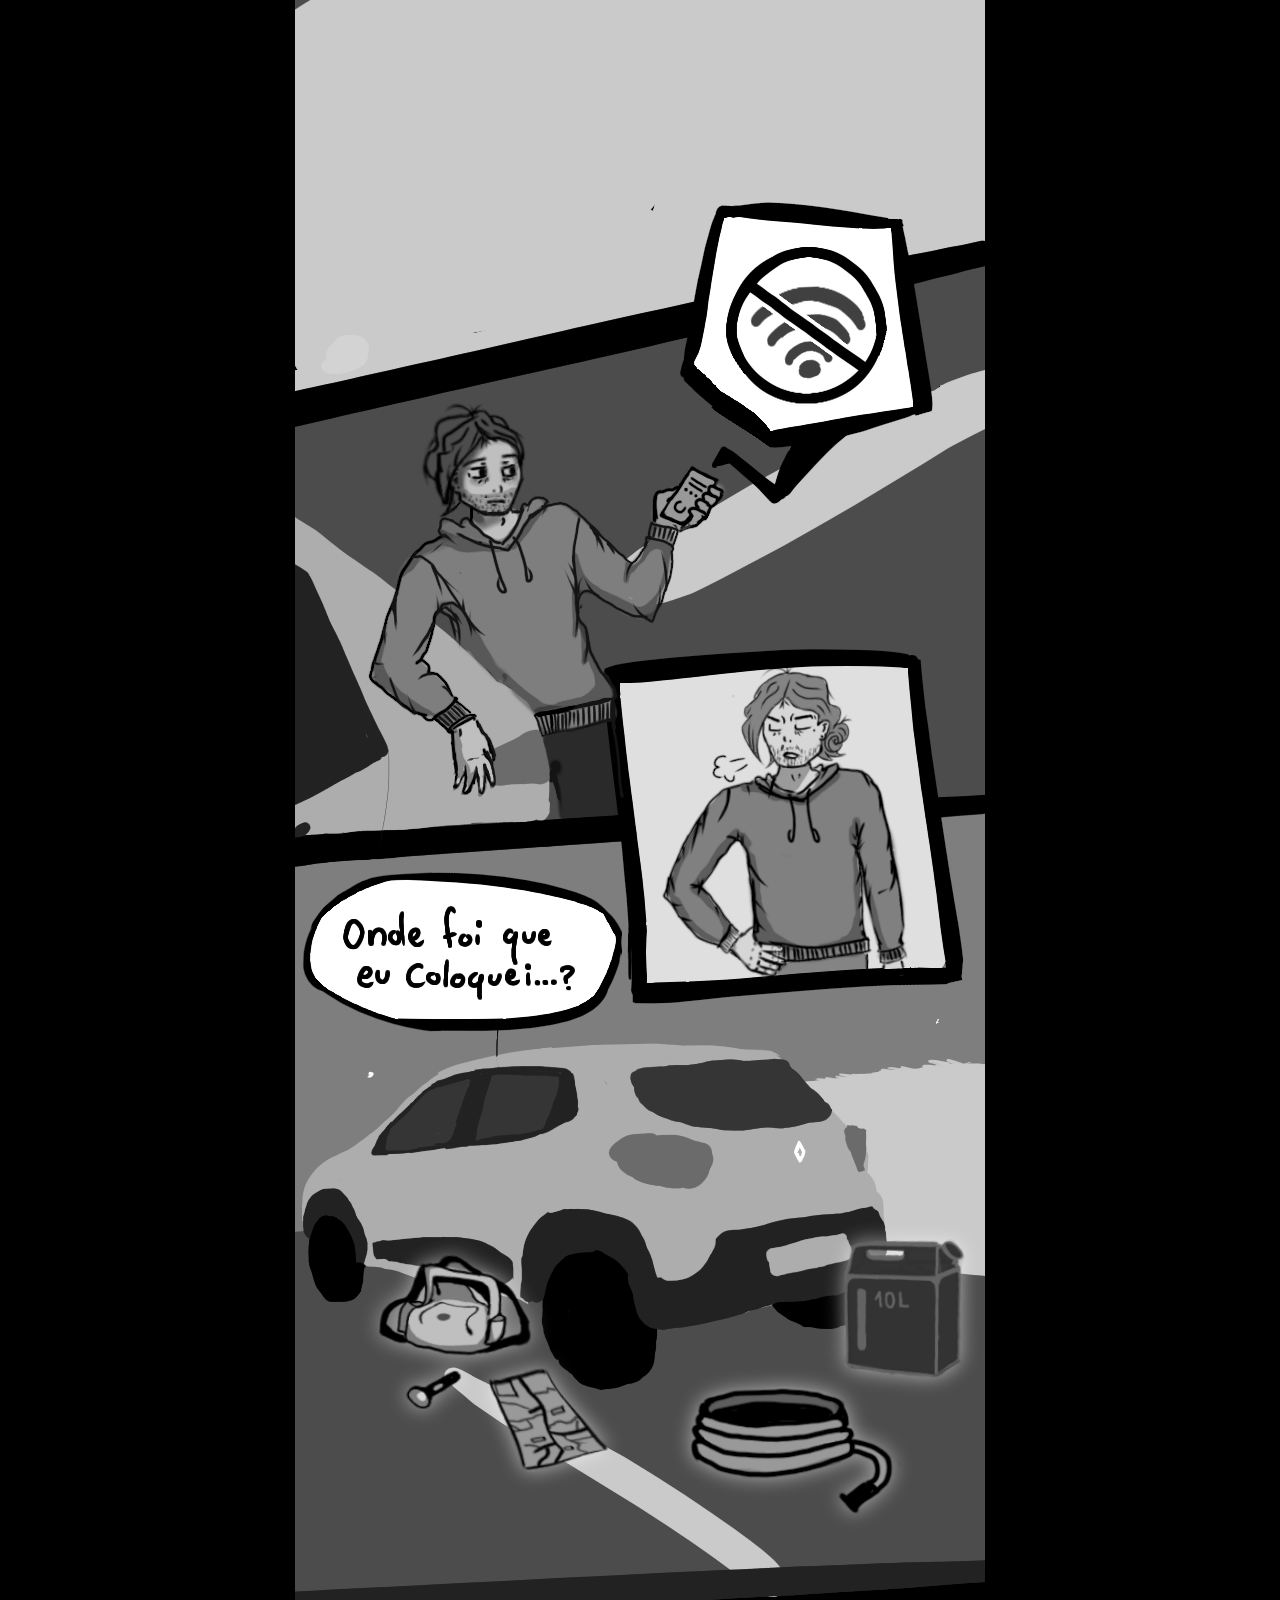
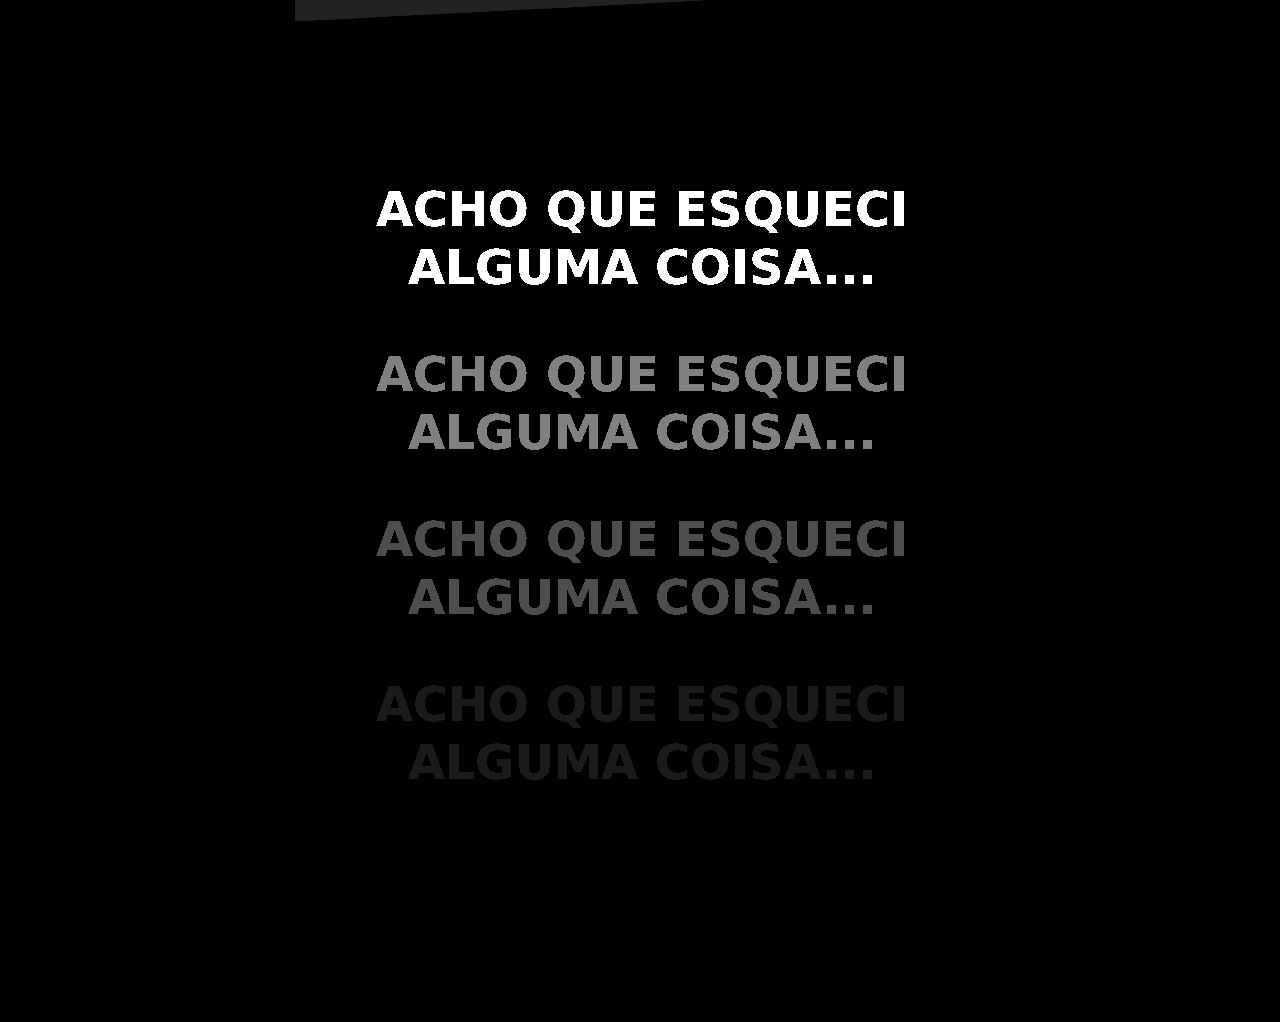
==== commit a77def3e: "refatora js, modularizando e dividindo responsabilidades por arquivos" ====
--- a/index.html
+++ b/index.html
@@ -45,6 +45,6 @@
         </button>
         <button id="botao-prototipos" class="buttonLocked">ver protótipos</button>
 
-        <script src="Projeto/script.js"></script>
+        <script type="module" src="Projeto/script.js"></script>
     </body>
 </html>
--- a/Projeto/style.css
+++ b/Projeto/style.css
@@ -37,7 +37,8 @@
 
 .terror,
 .padrao,
-.desbloqueado {
+.desbloqueado,
+.buttonLocked {
     display: none;
 }
 
@@ -114,12 +115,15 @@
 
 @keyframes tropeco {
     0% {
+        transform: rotate(1deg);
+    }
+    25% {
         transform: rotate(-4deg);
     }
-    30% {
+    50% {
         transform: rotate(1deg);
     }
-    60% {
+    75%{
         transform: rotate(-4deg);
     }
     100%{
@@ -156,19 +160,19 @@
     height: auto;
     left: 11.5%;
     top: 60.7%;
-    transform: scale(1);
+    transform: translateX(0);
     z-index: 1;
 }
 
 @keyframes batida {
     0% {
-        transform: scale(1);
+        transform: translateX(0);
     }
     50% {
-        transform: scale(1.04);
+        transform: translateX(-12px);
     }
     100% {
-        transform: scale(1);
+        transform: translateX(0);
     }
 }
 
